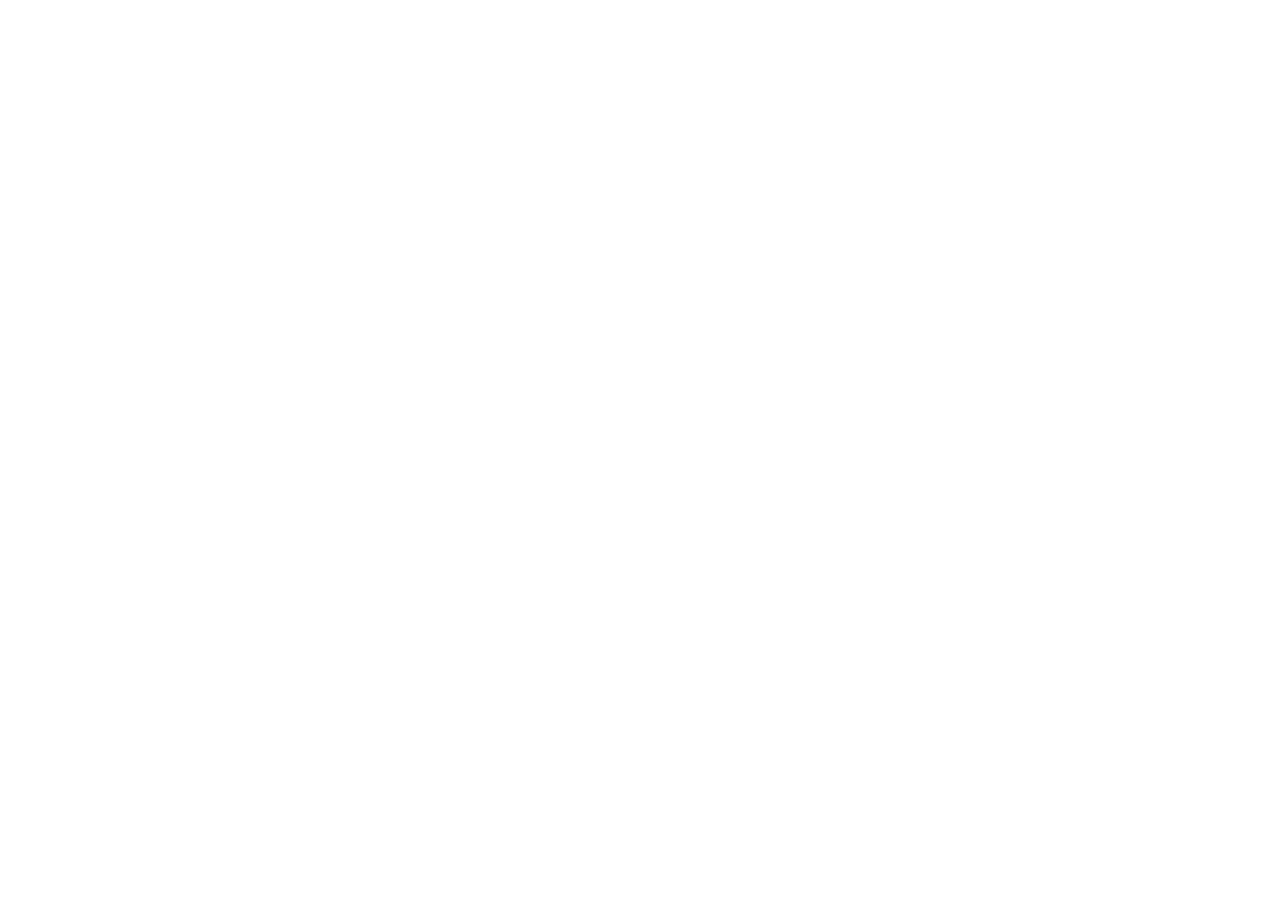
==== index.html @ 9da5b2bc "primeiro commit do HTML" ====
<!DOCTYPE html>
<html lang="en">
<head>
    <meta charset="UTF-8">
    <meta name="viewport" content="width=device-width, initial-scale=1.0">
    <title>Feedback</title>
</head>
<body>
    
</body>
</html>
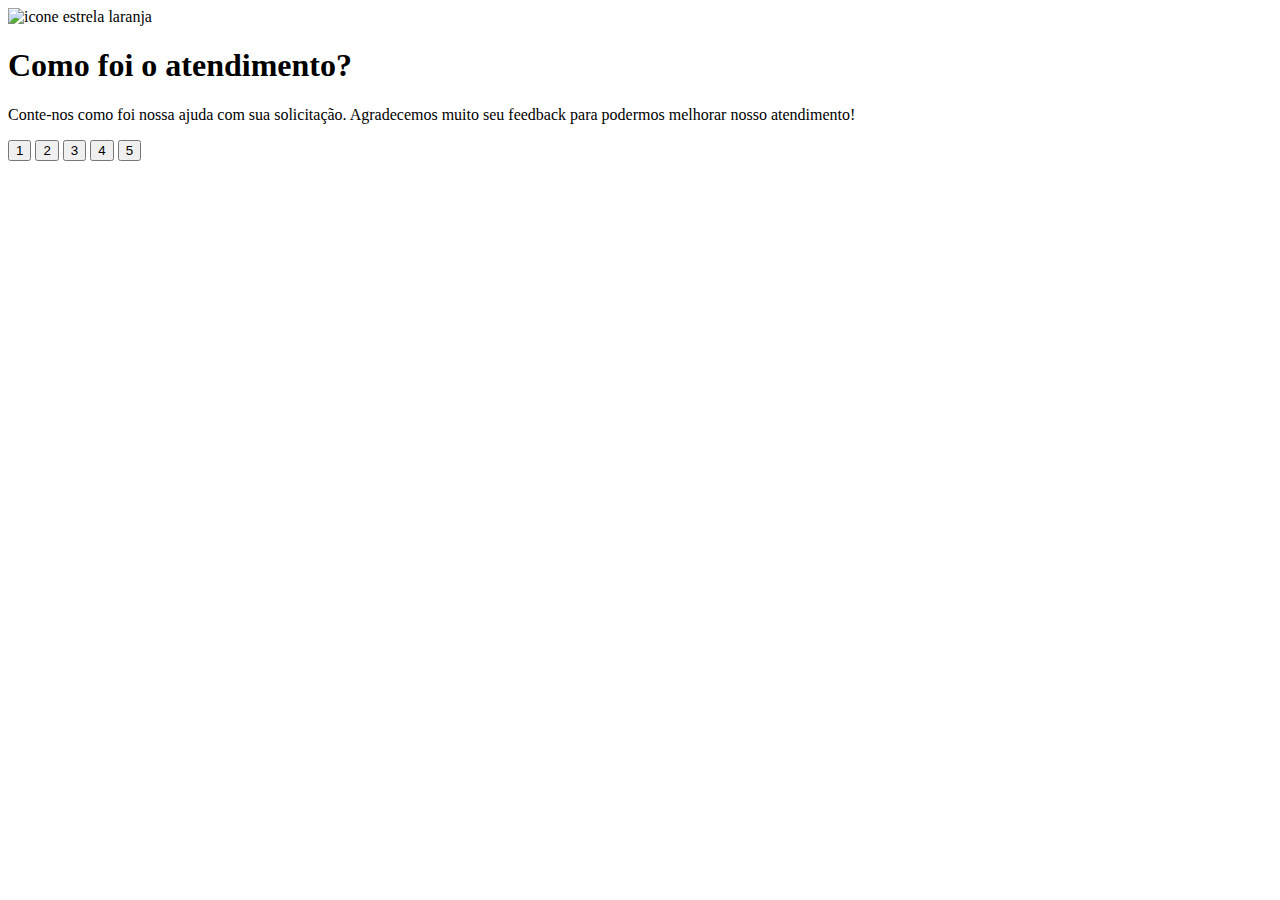
==== commit 98521c4b: "segundo commit do HTML" ====
--- a/index.html
+++ b/index.html
@@ -6,6 +6,32 @@
     <title>Feedback</title>
 </head>
 <body>
-    
+    <div class="card">
+        <img src="./images/icon-star.svg" alt="icone estrela laranja">
+    </div>
+
+    <h1>Como foi o atendimento?</h1>
+
+    <p>Conte-nos como foi nossa ajuda com sua solicitação. Agradecemos muito seu feedback para podermos melhorar nosso atendimento!</p>
+
+    <div>
+        <button>1</button>
+        <button>2</button>
+        <button>3</button>
+        <button>4</button>
+        <button>5</button>
+
+
+
+
+    </div>
+
+
+
+
+
+
+
+
 </body>
 </html>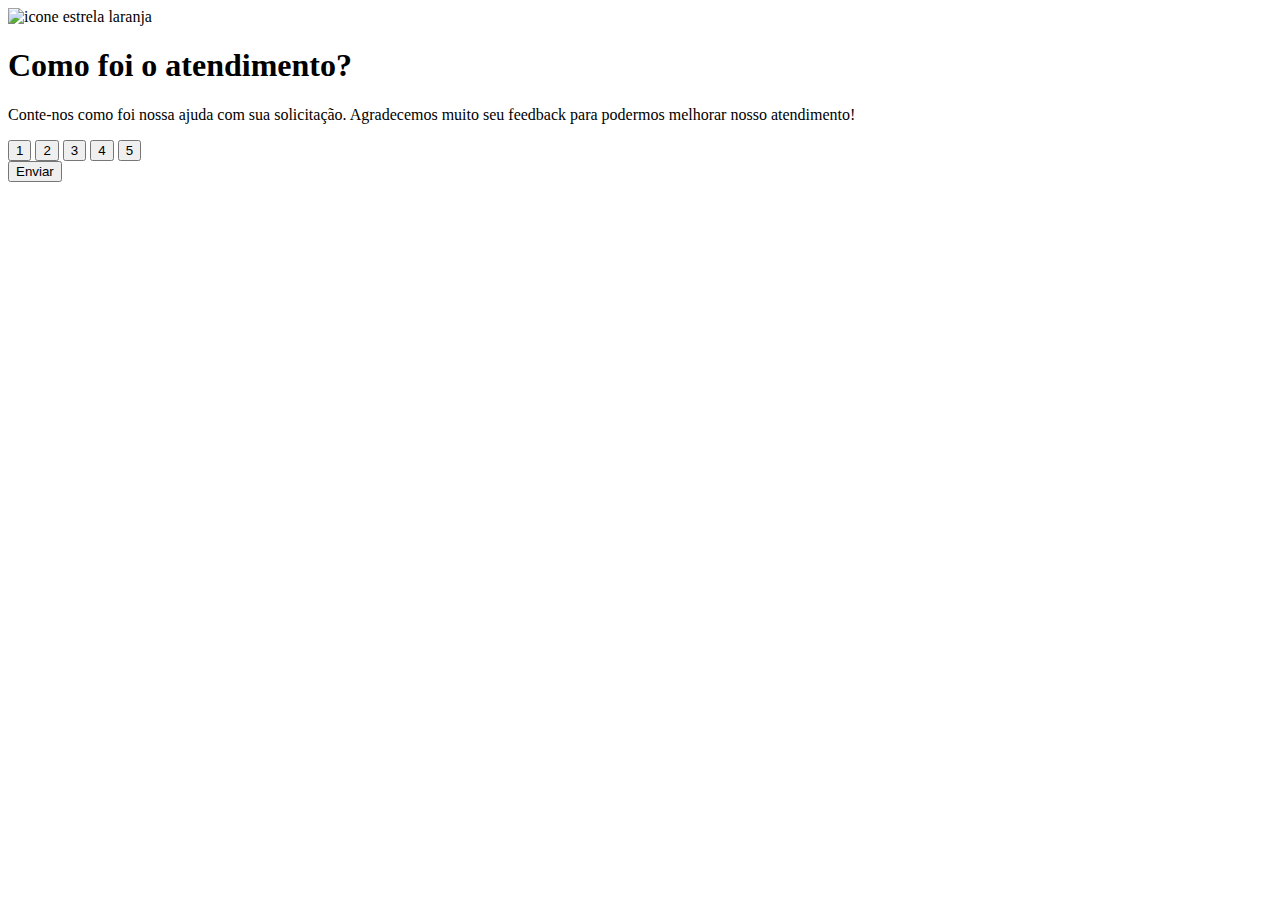
==== commit a8b44fd7: "terceiro comit do HTML" ====
--- a/index.html
+++ b/index.html
@@ -14,18 +14,15 @@
 
     <p>Conte-nos como foi nossa ajuda com sua solicitação. Agradecemos muito seu feedback para podermos melhorar nosso atendimento!</p>
 
-    <div>
+    <div class="notas">
         <button>1</button>
         <button>2</button>
         <button>3</button>
         <button>4</button>
         <button>5</button>
-
-
-
-
     </div>
 
+        <button>Enviar</button>
 
 
 
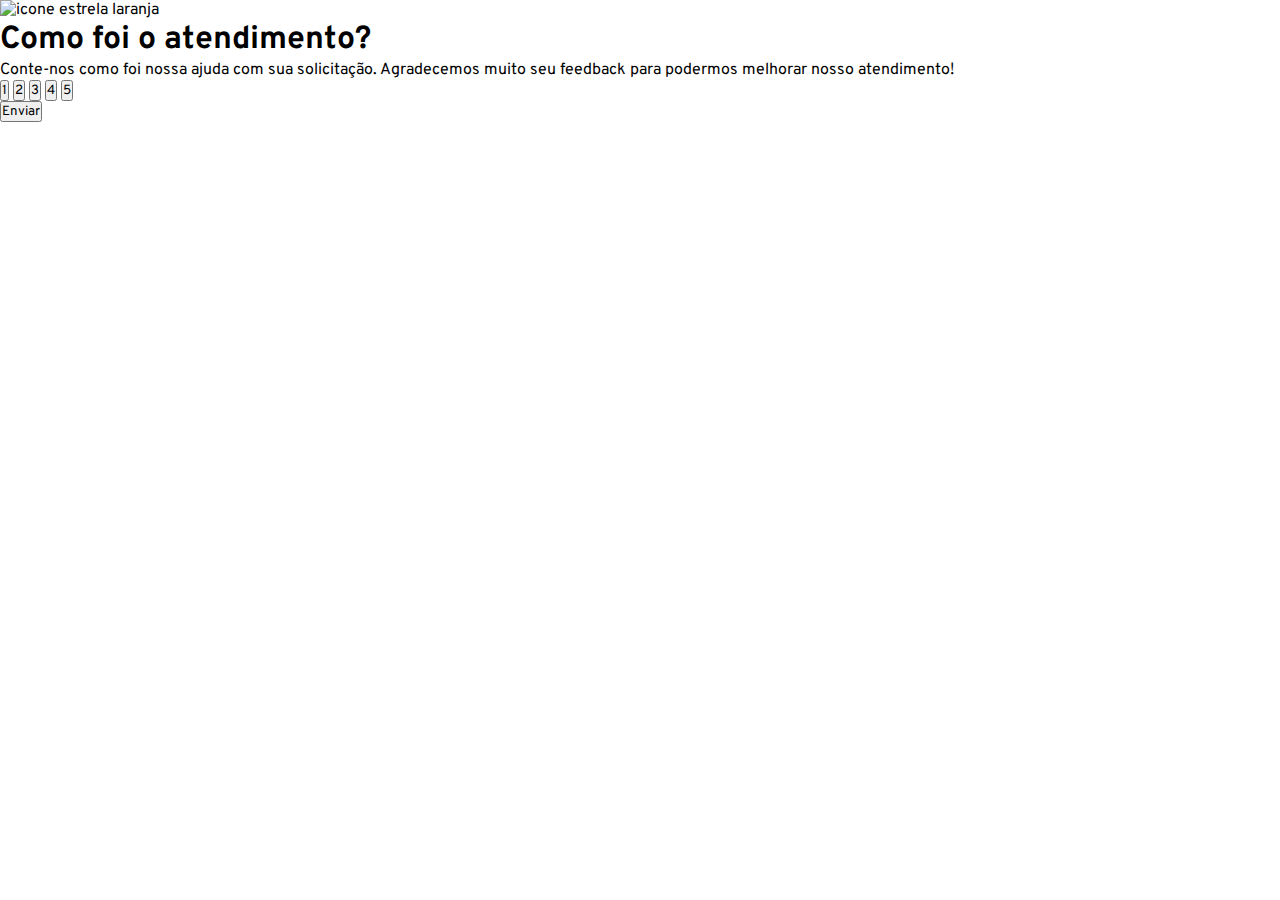
==== commit e0d682f5: "primeiro commit do CSS" ====
--- a/index.html
+++ b/index.html
@@ -3,6 +3,11 @@
 <head>
     <meta charset="UTF-8">
     <meta name="viewport" content="width=device-width, initial-scale=1.0">
+    <link rel="stylesheet" href="style.css">
+    <link rel="preconnect" href="https://fonts.googleapis.com">
+    <link rel="preconnect" href="https://fonts.gstatic.com" crossorigin>
+    <link href="https://fonts.googleapis.com/css2?family=Overpass:ital,wght@0,100..900;1,100..900&display=swap" rel="stylesheet">
+
     <title>Feedback</title>
 </head>
 <body>
@@ -24,11 +29,5 @@
 
         <button>Enviar</button>
 
-
-
-
-
-
-
 </body>
 </html>--- a/style.css
+++ b/style.css
@@ -0,0 +1,6 @@
+*{
+    margin: 0;
+    padding: 0;
+    box-sizing: border-box;
+    font-family: "Overpass", sans-serif;
+}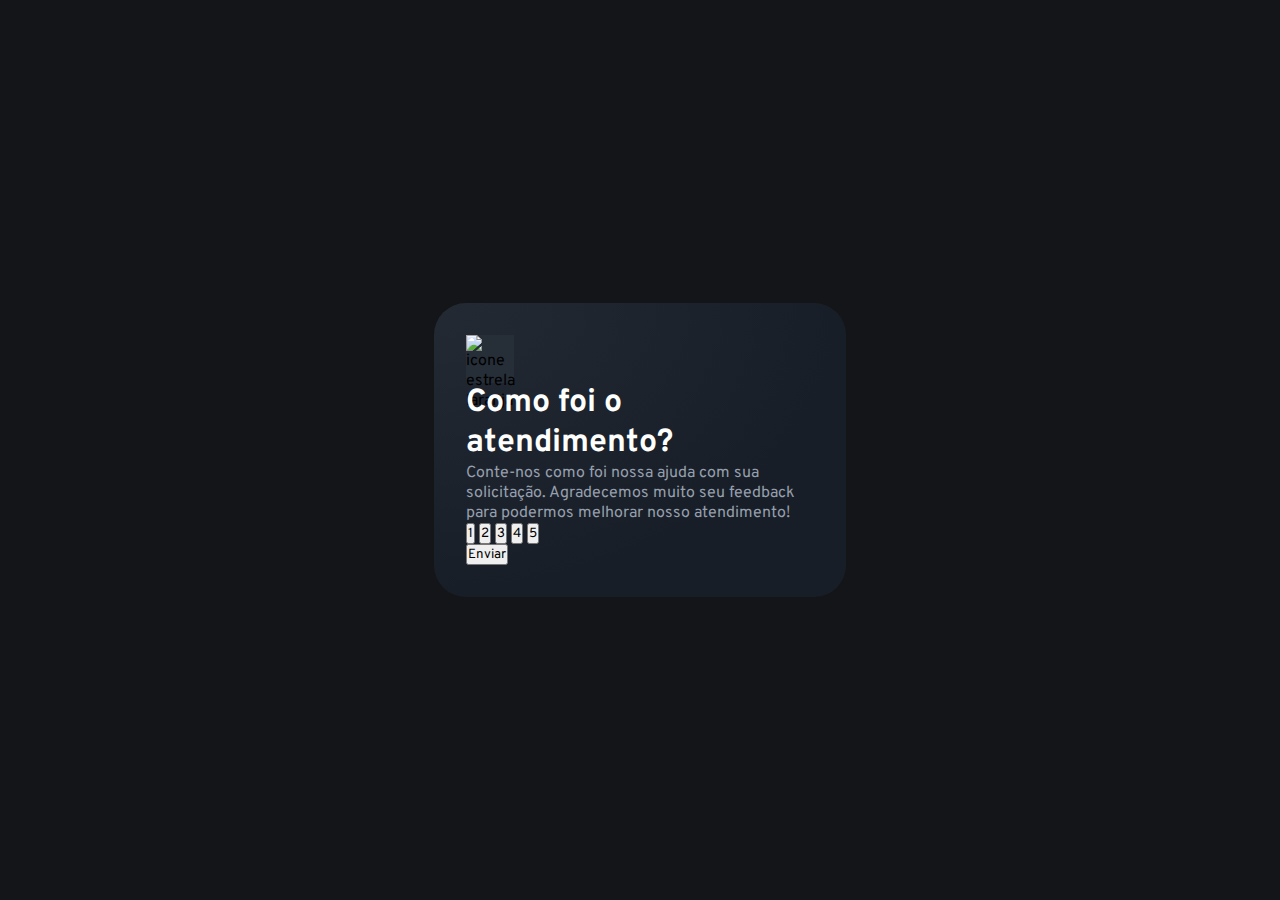
==== commit 3e5c675e: "terceiro commit do CSS" ====
--- a/index.html
+++ b/index.html
@@ -12,8 +12,9 @@
 </head>
 <body>
     <div class="card">
+        <div class="estrela">
         <img src="./images/icon-star.svg" alt="icone estrela laranja">
-    </div>
+        </div>
 
     <h1>Como foi o atendimento?</h1>
 
@@ -28,6 +29,6 @@
     </div>
 
         <button>Enviar</button>
-
+    </div>
 </body>
 </html>--- a/style.css
+++ b/style.css
@@ -3,4 +3,43 @@
     padding: 0;
     box-sizing: border-box;
     font-family: "Overpass", sans-serif;
+}
+
+:root{
+    --dark-blue: #262e38;
+    --light-grey: #969fad;
+    --medium-grey: #7c8798;
+    --orange: #fc7614;
+    --white: #fff;
+    --very-dark-blue: #131518;
+    --black-gradient: radial-gradient(98.96% 98.96% at 0% 0%, #232A34 0%, #181E27 100%);
+
+}
+
+body{
+
+    background-color: var(--very-dark-blue);
+    height: 100svh;
+    display: flex;
+    justify-content: center;
+    align-items: center;
+}
+.card{
+
+    background: var(--black-gradient);
+    max-width: 412px;
+    padding: 32px;
+    border-radius: 32px;
+}
+.card h1{
+    color: var(--white);
+}
+.card p{
+    color: var(--light-grey);
+}
+
+.estrela{
+    background-color: var(--dark-blue);
+    width: 48px;
+    height: 48px;
 }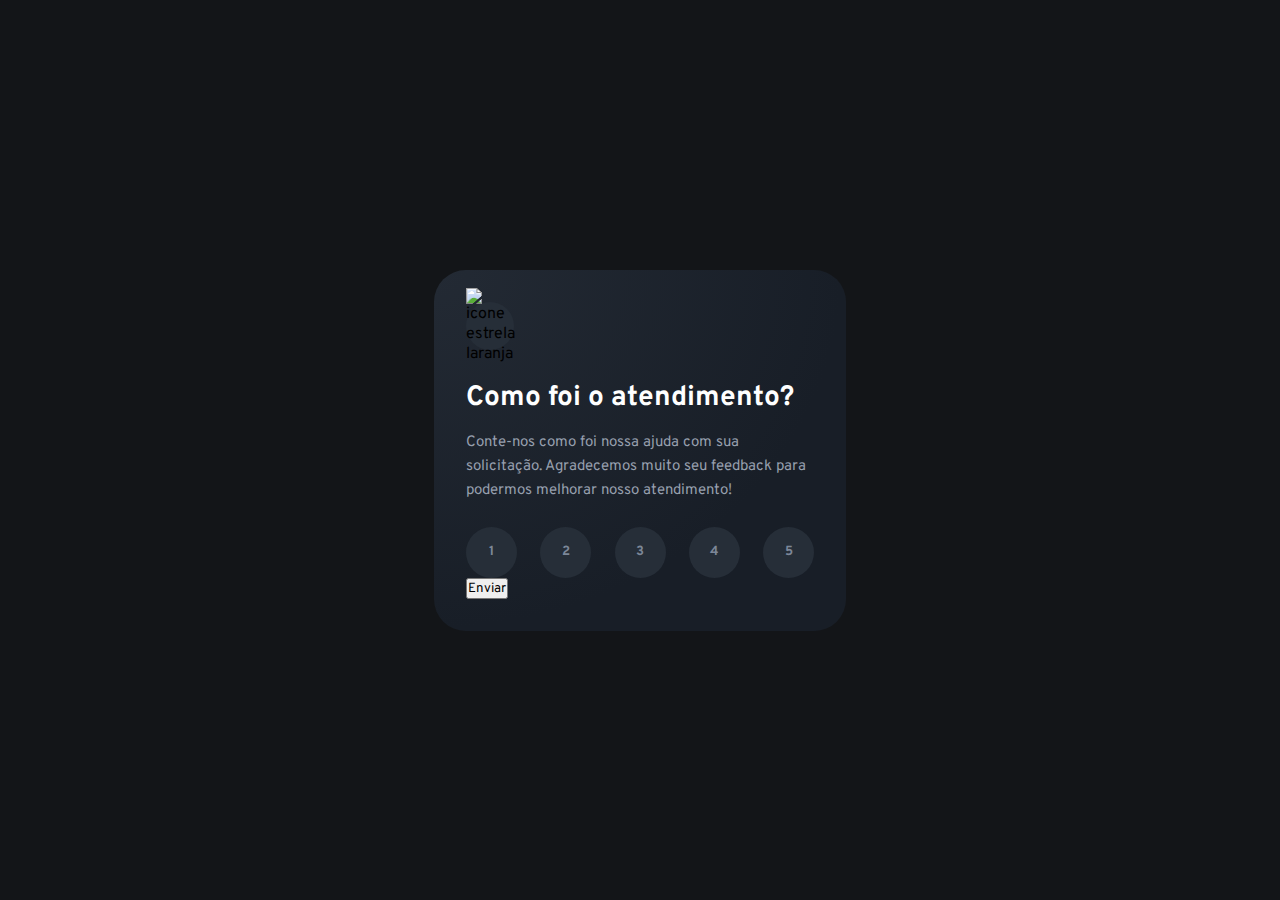
==== commit c1c3a760: "quinto commit do CSS" ====
--- a/index.html
+++ b/index.html
@@ -20,7 +20,7 @@
 
     <p>Conte-nos como foi nossa ajuda com sua solicitação. Agradecemos muito seu feedback para podermos melhorar nosso atendimento!</p>
 
-    <div class="notas">
+    <div class="botoes">
         <button>1</button>
         <button>2</button>
         <button>3</button>
--- a/style.css
+++ b/style.css
@@ -3,6 +3,7 @@
     padding: 0;
     box-sizing: border-box;
     font-family: "Overpass", sans-serif;
+    -webkit-font-smothing: antialiased;
 }
 
 :root{
@@ -24,6 +25,7 @@
     justify-content: center;
     align-items: center;
 }
+
 .card{
 
     background: var(--black-gradient);
@@ -31,15 +33,43 @@
     padding: 32px;
     border-radius: 32px;
 }
-.card h1{
-    color: var(--white);
-}
-.card p{
-    color: var(--light-grey);
-}
 
 .estrela{
     background-color: var(--dark-blue);
     width: 48px;
     height: 48px;
-}+    display: flex;
+    justify-content: center;
+    align-items: center;
+    border-radius: 50%;
+    margin-bottom: 30px;
+
+}
+.card h1{
+    color: var(--white);
+    font-size: 28px;
+    margin-bottom: 15px;
+}
+.card p{
+    color: var(--light-grey);
+    font-size: 15px;
+    line-height: 24px;
+    margin-bottom: 24px;
+}
+.botoes{
+    display: flex;
+    justify-content: space-between;
+
+
+}
+.botoes button{
+    width: 51px;
+    height: 51px;
+    font-weight: 700;
+    line-height: 24px;
+    border-radius: 50%;
+    border: none;
+    color: var(--medium-grey);
+    background-color: var(--dark-blue);
+}
+.botoes button:hover {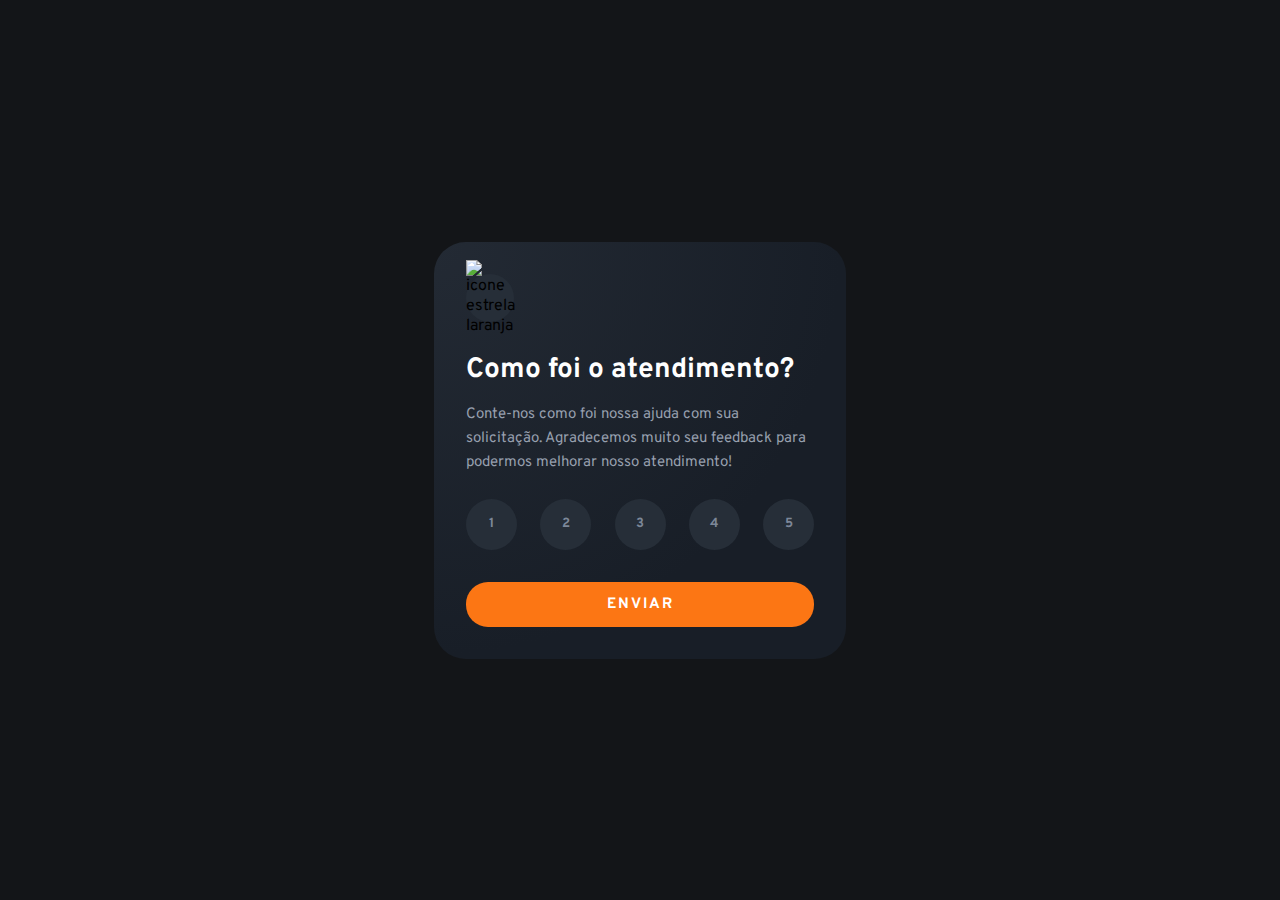
==== commit 227d0557: "quarto commit do html e sexto commit do CSS" ====
--- a/index.html
+++ b/index.html
@@ -28,7 +28,7 @@
         <button>5</button>
     </div>
 
-        <button>Enviar</button>
+        <a href="">enviar</a>
     </div>
 </body>
 </html>--- a/style.css
+++ b/style.css
@@ -59,6 +59,7 @@
 .botoes{
     display: flex;
     justify-content: space-between;
+    margin-bottom: 32px;
 
 
 }
@@ -71,5 +72,39 @@
     border: none;
     color: var(--medium-grey);
     background-color: var(--dark-blue);
+    transition: all ease-in-out 0.3s;
 }
-.botoes button:hover {+.botoes button:hover {
+    color: var(--white);
+    background-color: var(--orange);
+    cursor: pointer;
+}
+.botoes button:focus {
+    color: var(--white);
+    background-color: var(--light-grey);
+}
+.card > a{
+    display: block;
+    width: 100%;
+    padding: 13px;
+    background-color: var(--orange);
+    font-size: 15px;
+    font-weight: 700;
+    text-transform: uppercase;
+    letter-spacing: 2px;
+    color: var(--white);
+    border: none;
+    border-radius: 22px;
+    text-align: center;
+    text-decoration: none;
+
+    transition: all ease-in-out 0.3s;   
+}
+.card > a:hover{
+    color: var(--orange);
+    background-color: var(--white);
+    cursor: pointer;
+
+
+
+}